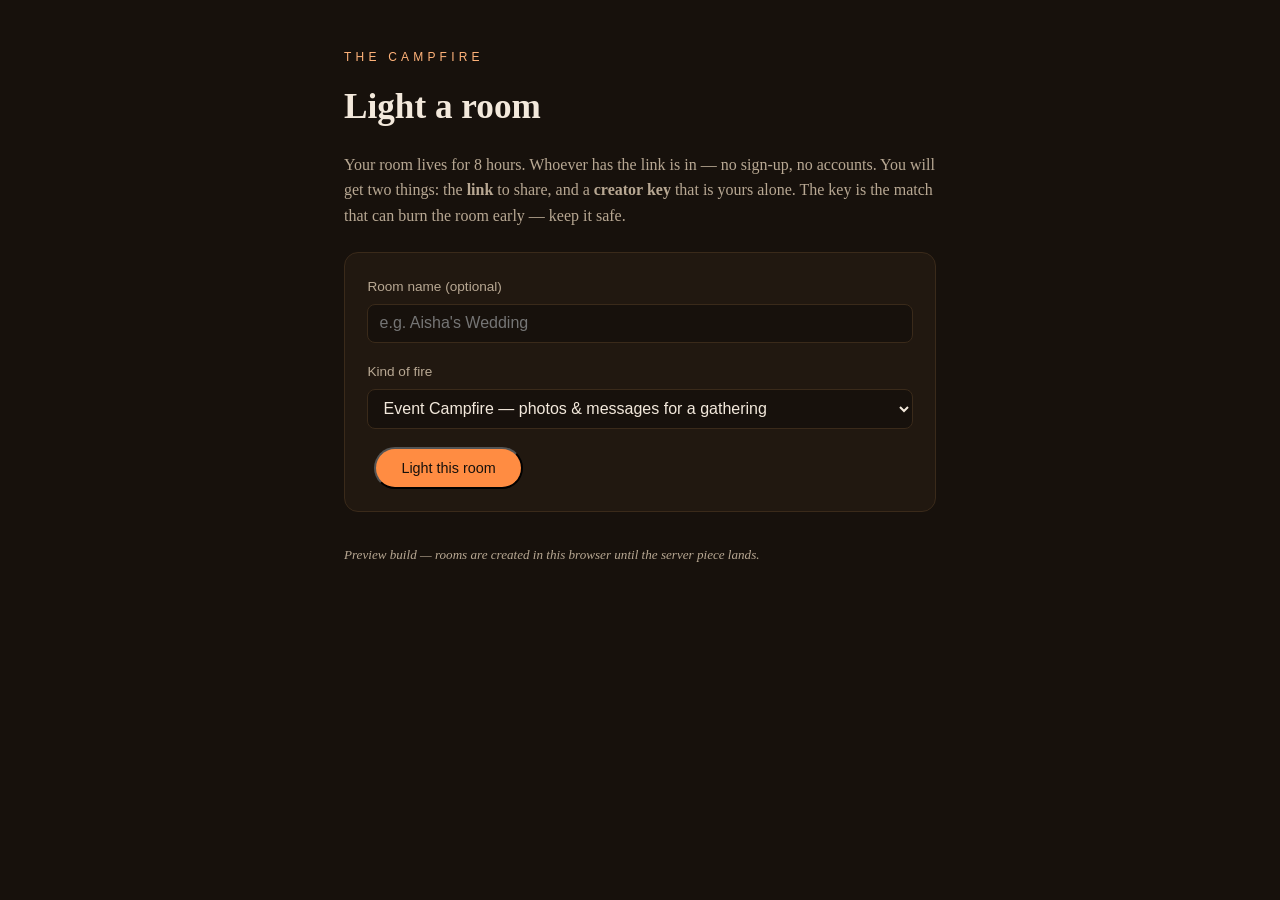
==== create.html @ 366ff58c "Links are now absolute: create page builds room links from its own full address so copied links work" ====
<!DOCTYPE html>
<html lang="en">
<head>
  <meta charset="UTF-8">
  <meta name="viewport" content="width=device-width, initial-scale=1.0">
  <title>Light a room — The Campfire</title>
  <link rel="stylesheet" href="style.css?v=7">
  <link rel="stylesheet" href="room.css?v=5">
</head>
<body>

  <main class="narrow">
    <p class="kicker">THE CAMPFIRE</p>
    <h1 class="page-title">Light a room</h1>
    <p class="dim">Your room lives for 8 hours. Whoever has the link is in —
      no sign-up, no accounts. You will get two things: the <strong>link</strong>
      to share, and a <strong>creator key</strong> that is yours alone. The key
      is the match that can burn the room early — keep it safe.</p>

    <form id="create-form" class="panel">
      <label>
        Room name (optional)
        <input type="text" id="room-name" maxlength="60" placeholder="e.g. Aisha's Wedding">
      </label>

      <label>
        Kind of fire
        <select id="room-kind">
          <option value="Event Campfire">Event Campfire — photos &amp; messages for a gathering</option>
          <option value="The Lobby">The Lobby — gamers dropping clips &amp; files</option>
        </select>
      </label>

      <button type="submit" class="btn">Light this room</button>
    </form>

    <div id="created" class="panel hidden">
      <h3>Your fire is lit.</h3>
      <p class="dim">Invite link — share this one with your guests. It opens
        the room, and nothing more:</p>
      <p><a id="room-link" href="#"></a></p>
      <p><button type="button" class="btn" id="copy-invite">Copy invite link</button></p>
      <p class="dim">Your creator link — this one carries your creator key
        (after the #) and can burn the room. Keep it only with you, like a
        house key. Open the room through it whenever you want your Burn
        button:</p>
      <p><code id="creator-link"></code></p>
      <p><button type="button" class="btn btn-quiet" id="copy-creator">Copy creator link</button></p>
    </div>

    <p class="fineprint">Preview build — rooms are created in this browser
      until the server piece lands.</p>
  </main>

  <script src="room.js?v=6"></script>
  <script>
    // Create flow: build an unguessable room address + a creator key.
    document.getElementById('create-form').addEventListener('submit', function (e) {
      e.preventDefault();
      var slug = makeSlug(12);        // the room's address — long enough that nobody can guess it
      var key = makeSlug(20);         // the creator key — longer, because it carries burn rights
      var name = document.getElementById('room-name').value.trim();
      var kind = document.getElementById('room-kind').value;

      // Two links, made by the page so nobody ever edits a link by hand:
      // the invite link (no key — safe to share with anyone) and the creator
      // link (the key rides in the # fragment, which browsers never send to
      // a server, so it stays between the creator and their browser).
      // Absolute address: a copied link must work pasted ANYWHERE — a chat
      // app, another browser — not only when clicked from this page. So the
      // link is built from this page's own full address, with create.html
      // swapped for room.html.
      var roomPage = window.location.href.split('#')[0].split('?')[0]
        .replace(/create\.html$/, 'room.html');
      var base = roomPage + '?r=' + slug +
                 '&n=' + encodeURIComponent(name) +
                 '&k=' + encodeURIComponent(kind);
      var guestUrl = base;
      var creatorUrl = base + '#key=' + key;

      var link = document.getElementById('room-link');
      link.href = guestUrl;
      link.textContent = guestUrl;
      document.getElementById('creator-link').textContent = creatorUrl;
      document.getElementById('created').classList.remove('hidden');

      document.getElementById('copy-invite').addEventListener('click', function () {
        copyText(guestUrl, this);
      });
      document.getElementById('copy-creator').addEventListener('click', function () {
        copyText(creatorUrl, this);
      });
    });

    // Copy text with a fallback for older browsers, and say so on the button.
    function copyText(text, btn) {
      function done() {
        var old = btn.textContent;
        btn.textContent = 'Copied ✓';
        setTimeout(function () { btn.textContent = old; }, 1600);
      }
      function fallback() {
        var ta = document.createElement('textarea');
        ta.value = text;
        ta.style.position = 'fixed'; ta.style.opacity = '0';
        document.body.appendChild(ta);
        ta.select();
        try { document.execCommand('copy'); done(); }
        catch (e) { btn.textContent = 'Copy failed — long-press the link instead'; }
        document.body.removeChild(ta);
      }
      if (navigator.clipboard && navigator.clipboard.writeText) {
        navigator.clipboard.writeText(text).then(done, fallback);
      } else { fallback(); }
    }
  </script>

</body>
</html>
---- style.css ----
/* The Campfire — landing page
   Design language: warm dark, ember-lit. The opposite of a cold vault.
   One accent colour (ember), one soft text colour, generous space. */

:root {
  --bg: #17110c;          /* warm near-black, like a fire pit at night */
  --bg-card: #211810;
  --ember: #ff8c42;       /* the one accent: ember orange */
  --ember-soft: #ffb37a;
  --text: #f3e9dc;        /* warm off-white */
  --text-dim: #b8a893;
  --line: #3a2a1a;
}

* { margin: 0; padding: 0; box-sizing: border-box; }

html { scroll-behavior: smooth; }

body {
  background: var(--bg);
  color: var(--text);
  font-family: Georgia, "Times New Roman", serif;
  line-height: 1.6;
  transition: opacity 0.18s ease;
}
body.leaving { opacity: 0; }

a { transition: color 0.2s ease; }
.btn { transition: background 0.2s ease, color 0.2s ease, border-color 0.2s ease; }

/* Respect people who ask their device for less motion. */
@media (prefers-reduced-motion: reduce) {
  body { animation: none; transition: none; }
  html { scroll-behavior: auto; }
}

/* ---------- Hero ---------- */
.hero {
  text-align: center;
  padding: 5rem 1.5rem 4rem;
  background: radial-gradient(ellipse 60% 45% at 50% 88%, rgba(255, 140, 66, 0.22), transparent 70%);
}

.kicker {
  font-family: Verdana, Geneva, sans-serif;
  font-size: 0.75rem;
  letter-spacing: 0.35em;
  color: var(--ember-soft);
}

.wordmark {
  font-size: clamp(3.2rem, 13vw, 9rem);
  letter-spacing: 0.06em;
  line-height: 1.05;
  color: var(--text);
  text-shadow: 0 0 34px rgba(255, 140, 66, 0.45);
  margin: 1rem 0 1.25rem;
}

.promise {
  font-size: clamp(1.1rem, 2.6vw, 1.45rem);
  color: var(--text-dim);
}

.hero-actions { margin-top: 2.25rem; }

.btn {
  display: inline-block;
  font-family: Verdana, Geneva, sans-serif;
  font-size: 0.9rem;
  text-decoration: none;
  color: #17110c;
  background: var(--ember);
  padding: 0.7rem 1.6rem;
  border-radius: 999px;
  margin: 0 0.4rem;
}
.btn-quiet {
  background: transparent;
  color: var(--ember-soft);
  border: 1px solid var(--line);
}

/* ---------- Sections ---------- */
main { max-width: 1020px; margin: 0 auto; padding: 0 1.5rem; }
section { padding: 3.5rem 0 1rem; }

h2 {
  font-size: 1.9rem;
  margin-bottom: 1.75rem;
  color: var(--text);
}

/* ---------- Four fires: cards ---------- */
.cards {
  display: grid;
  grid-template-columns: repeat(auto-fit, minmax(215px, 1fr));
  gap: 1.1rem;
}

.card {
  background: var(--bg-card);
  border: 1px solid var(--line);
  border-radius: 14px;
  padding: 1.6rem 1.4rem;
}

.glyph {
  font-size: 1.5rem;
  color: var(--ember);
  margin-bottom: 0.8rem;
}

.card h3 { font-size: 1.15rem; margin-bottom: 0.5rem; }
.card p  { color: var(--text-dim); font-size: 0.97rem; }

/* ---------- How it works: numbered steps ---------- */
.steps { list-style: none; }
.steps li {
  display: flex;
  gap: 1.2rem;
  align-items: flex-start;
  padding: 1.1rem 0;
  border-top: 1px solid var(--line);
}

.step-num {
  font-size: 1.6rem;
  color: var(--ember);
  border: 1px solid var(--line);
  border-radius: 50%;
  width: 3rem; height: 3rem;
  display: flex; align-items: center; justify-content: center;
  flex-shrink: 0;
}

.steps h3 { font-size: 1.1rem; margin-bottom: 0.25rem; }
.steps p  { color: var(--text-dim); }

/* ---------- Feedback + footer ---------- */
.feedback p { color: var(--text-dim); max-width: 34rem; }

footer {
  text-align: center;
  color: var(--text-dim);
  font-size: 0.9rem;
  padding: 4rem 1.5rem 3rem;
}

/* ---------- The flame cursor ---------- */
html.has-flame-cursor, html.has-flame-cursor * { cursor: none !important; }

.flame-cursor {
  position: fixed;
  top: 0; left: 0;
  width: 19px; height: 19px;   /* the size of an ordinary cursor */
  pointer-events: none;
  z-index: 9999;
  opacity: 0;                  /* invisible until the hand first moves */
  will-change: transform;
  /* no transition here: the flame steps with the hand, never trails it */
}
.flame-cursor.lit { opacity: 1; }

.flame-inner {
  position: absolute; inset: 0;
  transform-origin: 50% 92%;   /* the flare grows from the flame's base */
  transition: transform 0.18s ease, opacity 0.18s ease;
}
/* Over anything clickable: grow a little, and turn semi-transparent
   so the words underneath stay readable through the flame. */
.flame-cursor.hot .flame-inner { transform: scale(1.22); opacity: 0.55; }

.flame-glow {
  position: absolute; inset: -11px;
  background: radial-gradient(circle, rgba(255, 140, 66, 0.5) 0%, transparent 65%);
  border-radius: 50%;
  animation: glowPulse 0.9s ease-in-out infinite alternate;
}

.flame-core {
  position: absolute; inset: 0;
  background: linear-gradient(to top, #ff5e3a 0%, #ff8c42 45%, #ffc46b 75%, #fff3c4 100%);
  border-radius: 50% 50% 50% 50% / 62% 62% 38% 38%;
  transform-origin: 50% 92%;
  animation: flick 0.32s ease-in-out infinite alternate;
}

/* The flicker: stretch, sway, and dim — fire never sits still. */
@keyframes flick {
  from { transform: scale(1, 1) skewX(-2deg);        filter: brightness(0.85); }
  to   { transform: scale(0.94, 1.13) skewX(2.5deg);  filter: brightness(1.15); }
}

@keyframes glowPulse {
  from { opacity: 0.45; }
  to   { opacity: 0.95; }
}

/* Over something clickable: the fire finds fuel. */
.flame-cursor.hot .flame-core { animation-duration: 0.16s; }
.flame-cursor.hot .flame-glow { animation-duration: 0.45s; }
---- room.css ----
/* The Campfire — room pages (create + room screens) */

.narrow { max-width: 640px; margin: 0 auto; padding: 3rem 1.5rem; }

main { animation: rise 0.4s ease both; }
.panel { animation: rise 0.35s ease both; }
.msg.fresh { animation: rise 0.3s ease both; }

@keyframes rise {
  from { opacity: 0; transform: translateY(8px); }
  to   { opacity: 1; transform: none; }
}

@media (prefers-reduced-motion: reduce) {
  main, .panel, .msg.fresh { animation: none; }
}

.page-title { font-size: 2.2rem; margin: 0.75rem 0 1rem; }
.dim { color: var(--text-dim); }
.hidden { display: none; }

.panel {
  background: var(--bg-card);
  border: 1px solid var(--line);
  border-radius: 14px;
  padding: 1.4rem;
  margin: 1.5rem 0;
}

.panel label {
  display: block;
  font-family: Verdana, Geneva, sans-serif;
  font-size: 0.85rem;
  color: var(--text-dim);
  margin-bottom: 1.1rem;
}

.panel input[type="text"],
.panel select,
.panel textarea {
  display: block;
  width: 100%;
  margin-top: 0.4rem;
  background: var(--bg);
  color: var(--text);
  border: 1px solid var(--line);
  border-radius: 8px;
  padding: 0.6rem 0.7rem;
  font-size: 1rem;
  font-family: inherit;
}

.panel input[type="file"] { display: block; margin-top: 0.4rem; color: var(--text-dim); }
.panel code { color: var(--ember-soft); word-break: break-all; }
.panel a { color: var(--ember-soft); word-break: break-all; }

.messages { margin: 1.5rem 0; }
.messages .empty { color: var(--text-dim); font-style: italic; }

.msg {
  border-top: 1px solid var(--line);
  padding: 0.9rem 0.2rem;
}
.msg-head {
  font-family: Verdana, Geneva, sans-serif;
  font-size: 0.8rem;
  color: var(--ember-soft);
  display: flex;
  justify-content: space-between;
  align-items: center;
}
.msg-del {
  background: none; border: none; cursor: pointer;
  color: var(--text-dim); font-size: 1.1rem; line-height: 1;
}
.msg-file { color: var(--text-dim); font-size: 0.9rem; }

.fineprint {
  color: var(--text-dim);
  font-size: 0.82rem;
  font-style: italic;
  margin-top: 2rem;
}
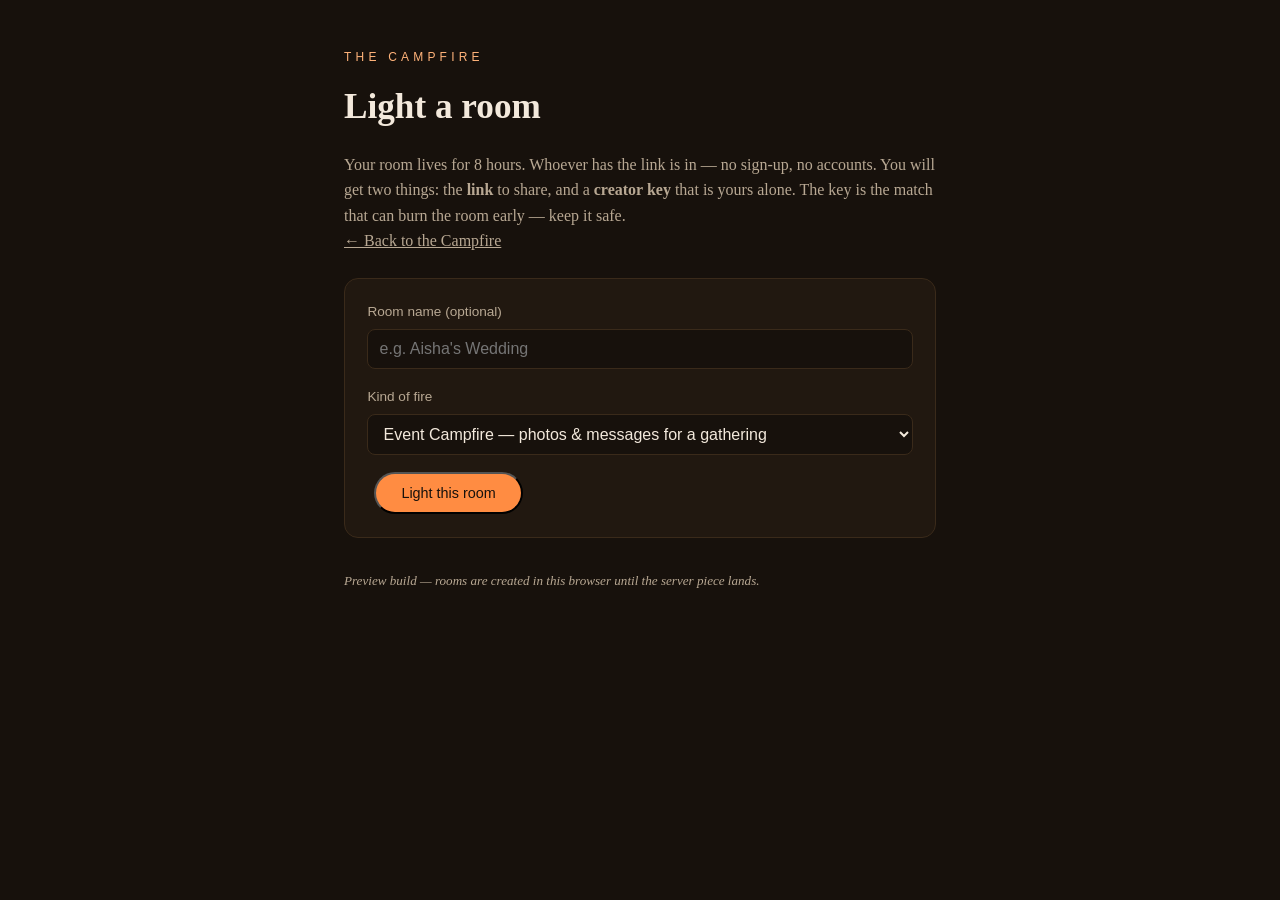
==== commit 6d4aabe8: "Founder's polish list: Enter-your-room button + 5-digit room code (create page), code chip + compact" ====
--- a/create.html
+++ b/create.html
@@ -4,8 +4,8 @@
   <meta charset="UTF-8">
   <meta name="viewport" content="width=device-width, initial-scale=1.0">
   <title>Light a room — The Campfire</title>
-  <link rel="stylesheet" href="style.css?v=7">
-  <link rel="stylesheet" href="room.css?v=5">
+  <link rel="stylesheet" href="style.css?v=8">
+  <link rel="stylesheet" href="room.css?v=6">
 </head>
 <body>
 
@@ -16,6 +16,7 @@
       no sign-up, no accounts. You will get two things: the <strong>link</strong>
       to share, and a <strong>creator key</strong> that is yours alone. The key
       is the match that can burn the room early — keep it safe.</p>
+    <p><a href="index.html" class="dim">← Back to the Campfire</a></p>
 
     <form id="create-form" class="panel">
       <label>
@@ -36,15 +37,15 @@
 
     <div id="created" class="panel hidden">
       <h3>Your fire is lit.</h3>
-      <p class="dim">Invite link — share this one with your guests. It opens
-        the room, and nothing more:</p>
-      <p><a id="room-link" href="#"></a></p>
+      <p><a class="btn" id="enter-room" href="#">Enter your room</a></p>
+      <p class="dim">Room code: <strong id="room-code"></strong> — guests can
+        join with this code from the Campfire home page.</p>
+      <p class="dim">Invite link — for your guests. It opens the room, and
+        nothing more. No raw link to read or copy by hand; the button
+        carries it:</p>
       <p><button type="button" class="btn" id="copy-invite">Copy invite link</button></p>
-      <p class="dim">Your creator link — this one carries your creator key
-        (after the #) and can burn the room. Keep it only with you, like a
-        house key. Open the room through it whenever you want your Burn
-        button:</p>
-      <p><code id="creator-link"></code></p>
+      <p class="dim">Your creator link carries your creator key and can burn
+        the room. Keep it only with you, like a house key:</p>
       <p><button type="button" class="btn btn-quiet" id="copy-creator">Copy creator link</button></p>
     </div>
 
@@ -62,6 +63,13 @@
       var name = document.getElementById('room-name').value.trim();
       var kind = document.getElementById('room-kind').value;
 
+      // The friendly front step: a 5-digit room code a guest can type.
+      // Convenience by the founder's ruling — the long link stays the lock.
+      var codeBytes = new Uint8Array(5);
+      window.crypto.getRandomValues(codeBytes);
+      var code = '';
+      for (var ci = 0; ci < 5; ci++) code += String(codeBytes[ci] % 10);
+
       // Two links, made by the page so nobody ever edits a link by hand:
       // the invite link (no key — safe to share with anyone) and the creator
       // link (the key rides in the # fragment, which browsers never send to
@@ -74,15 +82,22 @@
         .replace(/create\.html$/, 'room.html');
       var base = roomPage + '?r=' + slug +
                  '&n=' + encodeURIComponent(name) +
-                 '&k=' + encodeURIComponent(kind);
+                 '&k=' + encodeURIComponent(kind) +
+                 '&c=' + code;
       var guestUrl = base;
       var creatorUrl = base + '#key=' + key;
 
-      var link = document.getElementById('room-link');
-      link.href = guestUrl;
-      link.textContent = guestUrl;
-      document.getElementById('creator-link').textContent = creatorUrl;
+      document.getElementById('enter-room').href = creatorUrl;
+      document.getElementById('room-code').textContent = code;
       document.getElementById('created').classList.remove('hidden');
+
+      // Remember this code in this browser, so the home page's join box can
+      // find the room. (Cross-browser code lookup arrives with the server.)
+      try {
+        var reg = JSON.parse(localStorage.getItem('campfire-codes') || '{}');
+        reg[code] = guestUrl;
+        localStorage.setItem('campfire-codes', JSON.stringify(reg));
+      } catch (err) {}
 
       document.getElementById('copy-invite').addEventListener('click', function () {
         copyText(guestUrl, this);
--- a/style.css
+++ b/style.css
@@ -147,6 +147,36 @@
   padding: 4rem 1.5rem 3rem;
 }
 
+/* ---------- Join by code (home page) ---------- */
+.hidden { display: none; }
+
+.join-box {
+  max-width: 430px;
+  margin: 2.5rem auto 0;
+  background: var(--bg-card);
+  border: 1px solid var(--line);
+  border-radius: 14px;
+  padding: 1.2rem 1.4rem;
+  text-align: left;
+}
+.join-box label {
+  font-family: Verdana, Geneva, sans-serif;
+  font-size: 0.85rem;
+  color: var(--text-dim);
+}
+.join-row { display: flex; gap: 0.6rem; margin-top: 0.6rem; }
+.join-row input {
+  flex: 1; min-width: 0;
+  background: var(--bg);
+  color: var(--text);
+  border: 1px solid var(--line);
+  border-radius: 8px;
+  padding: 0.6rem 0.7rem;
+  font-size: 1rem;
+  letter-spacing: 0.2em;
+}
+.join-note { color: var(--ember-soft); font-size: 0.9rem; margin-top: 0.7rem; }
+
 /* ---------- The flame cursor ---------- */
 html.has-flame-cursor, html.has-flame-cursor * { cursor: none !important; }
 
--- a/room.css
+++ b/room.css
@@ -81,3 +81,22 @@
   font-style: italic;
   margin-top: 2rem;
 }
+
+/* ---------- Inside the room: tools row, code chip, exit ---------- */
+.room-tools {
+  display: flex;
+  gap: 0.6rem;
+  align-items: center;
+  flex-wrap: wrap;
+  margin: 0.75rem 0 0.5rem;
+}
+.code-chip {
+  font-family: Verdana, Geneva, sans-serif;
+  font-size: 0.85rem;
+  color: var(--ember-soft);
+  border: 1px solid var(--line);
+  border-radius: 999px;
+  padding: 0.35rem 0.85rem;
+}
+.btn-small { padding: 0.4rem 1rem; font-size: 0.8rem; }
+.room-exit { margin-top: 1rem; }
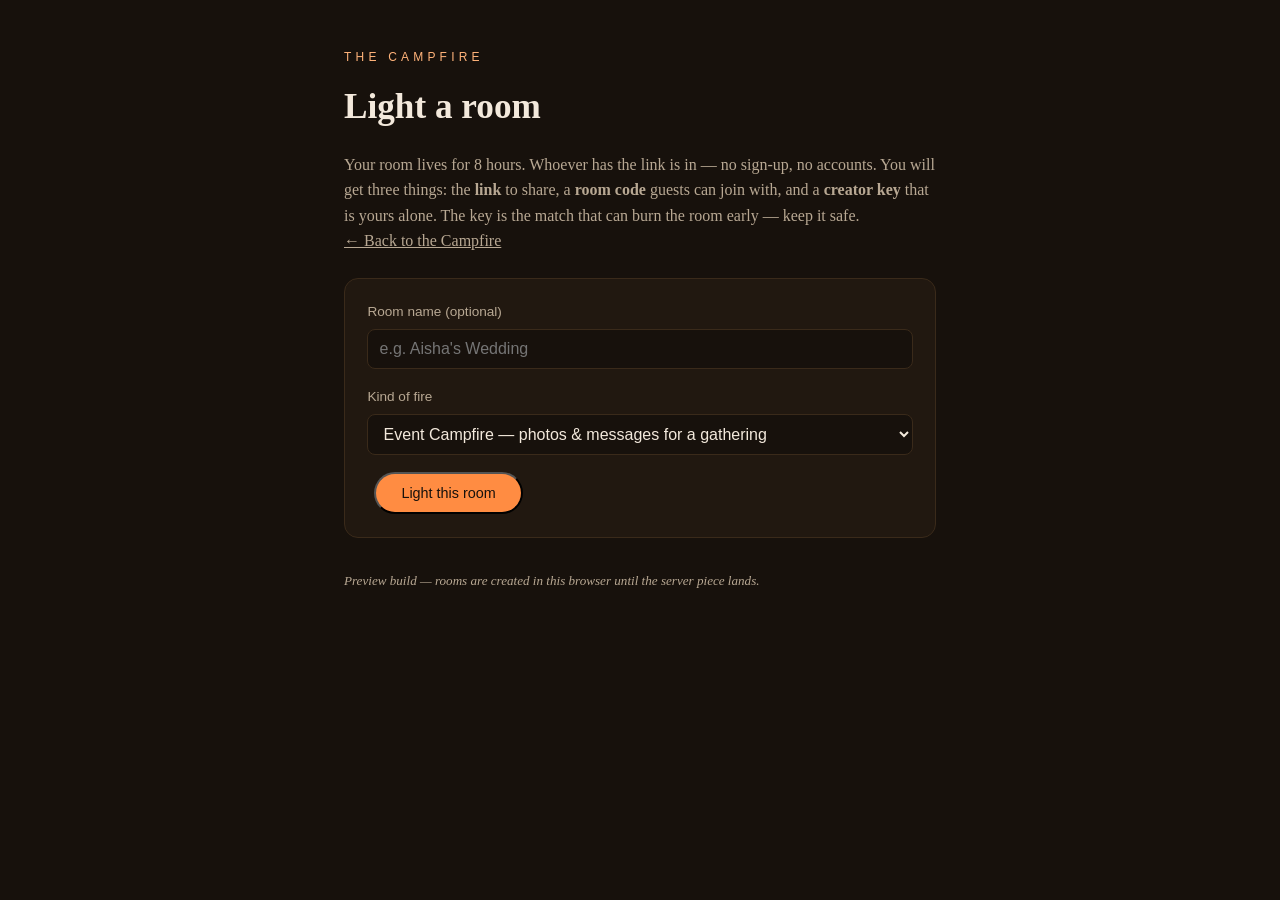
==== commit 53d0ebc3: "Copy-truth pass (founder's audit): Lobby card no longer claims 24h, step 3 ties standing fires to th" ====
--- a/create.html
+++ b/create.html
@@ -13,9 +13,10 @@
     <p class="kicker">THE CAMPFIRE</p>
     <h1 class="page-title">Light a room</h1>
     <p class="dim">Your room lives for 8 hours. Whoever has the link is in —
-      no sign-up, no accounts. You will get two things: the <strong>link</strong>
-      to share, and a <strong>creator key</strong> that is yours alone. The key
-      is the match that can burn the room early — keep it safe.</p>
+      no sign-up, no accounts. You will get three things: the <strong>link</strong>
+      to share, a <strong>room code</strong> guests can join with, and a
+      <strong>creator key</strong> that is yours alone. The key is the match
+      that can burn the room early — keep it safe.</p>
     <p><a href="index.html" class="dim">← Back to the Campfire</a></p>
 
     <form id="create-form" class="panel">
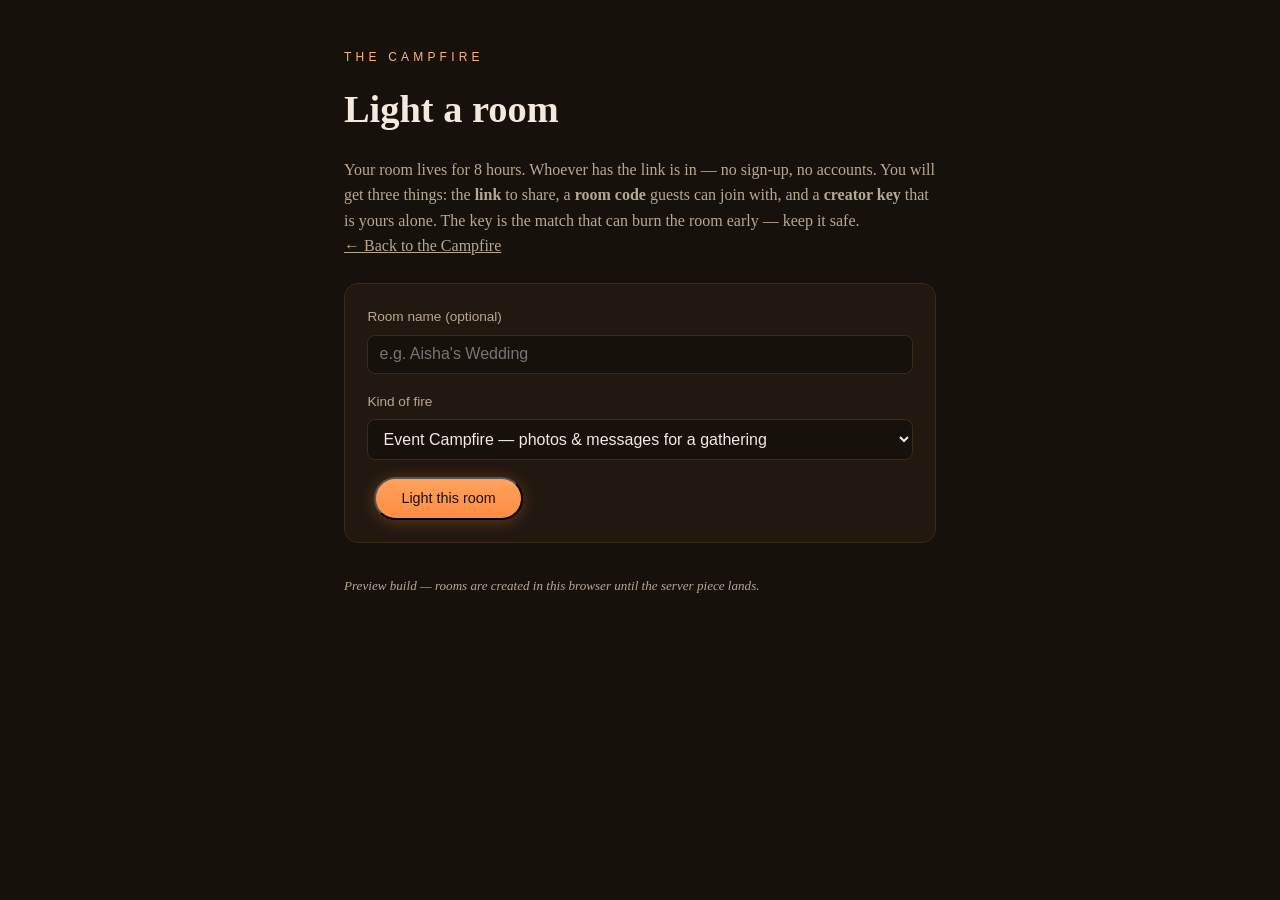
==== commit 4e5dfdf0: "Deep-audit fixes, both passes. Safety: save() can no longer kill the room (guarded, with an honest s" ====
--- a/create.html
+++ b/create.html
@@ -4,8 +4,10 @@
   <meta charset="UTF-8">
   <meta name="viewport" content="width=device-width, initial-scale=1.0">
   <title>Light a room — The Campfire</title>
-  <link rel="stylesheet" href="style.css?v=8">
-  <link rel="stylesheet" href="room.css?v=6">
+  <link rel="icon" href="data:image/svg+xml,<svg xmlns='http://www.w3.org/2000/svg' viewBox='0 0 100 100'><text y='.9em' font-size='90'>🔥</text></svg>">
+  <meta name="theme-color" content="#17110c">
+  <link rel="stylesheet" href="style.css?v=10">
+  <link rel="stylesheet" href="room.css?v=8">
 </head>
 <body>
 
@@ -39,15 +41,15 @@
     <div id="created" class="panel hidden">
       <h3>Your fire is lit.</h3>
       <p><a class="btn" id="enter-room" href="#">Enter your room</a></p>
-      <p class="dim">Room code: <strong id="room-code"></strong> — guests can
-        join with this code from the Campfire home page.</p>
+      <p class="dim">Room code: <strong id="room-code" class="copyable" title="Tap to copy the room code"></strong> — guests can
+        join with this code from the Campfire home page. Tap the code to copy it.</p>
       <p class="dim">Invite link — for your guests. It opens the room, and
         nothing more. No raw link to read or copy by hand; the button
         carries it:</p>
-      <p><button type="button" class="btn" id="copy-invite">Copy invite link</button></p>
-      <p class="dim">Your creator link carries your creator key and can burn
-        the room. Keep it only with you, like a house key:</p>
-      <p><button type="button" class="btn btn-quiet" id="copy-creator">Copy creator link</button></p>
+      <p><button type="button" class="btn btn-quiet" id="copy-invite">Copy invite link</button></p>
+      <p class="dim">Your creator key travels inside your Enter link. Once
+        you're inside the room, you'll find the button to copy your creator
+        link there — keep it only with you, like a house key.</p>
     </div>
 
     <p class="fineprint">Preview build — rooms are created in this browser
@@ -57,6 +59,10 @@
   <script src="room.js?v=6"></script>
   <script>
     // Create flow: build an unguessable room address + a creator key.
+    // The current room's values live here, so the copy handlers below can
+    // be registered exactly once and still copy the newest room.
+    var currentCode = '';
+    var currentGuestUrl = '';
     document.getElementById('create-form').addEventListener('submit', function (e) {
       e.preventDefault();
       var slug = makeSlug(12);        // the room's address — long enough that nobody can guess it
@@ -66,10 +72,17 @@
 
       // The friendly front step: a 5-digit room code a guest can type.
       // Convenience by the founder's ruling — the long link stays the lock.
-      var codeBytes = new Uint8Array(5);
-      window.crypto.getRandomValues(codeBytes);
+      // Mint until the code is unused in this browser's registry, so two
+      // rooms here never share a code and confuse the join box.
+      var existingCodes = {};
+      try { existingCodes = JSON.parse(localStorage.getItem('campfire-codes') || '{}'); } catch (e) {}
       var code = '';
-      for (var ci = 0; ci < 5; ci++) code += String(codeBytes[ci] % 10);
+      do {
+        var codeBytes = new Uint8Array(5);
+        window.crypto.getRandomValues(codeBytes);
+        code = '';
+        for (var ci = 0; ci < 5; ci++) code += String(codeBytes[ci] % 10);
+      } while (existingCodes[code]);
 
       // Two links, made by the page so nobody ever edits a link by hand:
       // the invite link (no key — safe to share with anyone) and the creator
@@ -84,13 +97,19 @@
       var base = roomPage + '?r=' + slug +
                  '&n=' + encodeURIComponent(name) +
                  '&k=' + encodeURIComponent(kind) +
-                 '&c=' + code;
+                 '&c=' + code +
+                 '&t=' + Date.now();   // lit-at: one shared clock for the room's life
       var guestUrl = base;
       var creatorUrl = base + '#key=' + key;
 
       document.getElementById('enter-room').href = creatorUrl;
       document.getElementById('room-code').textContent = code;
       document.getElementById('created').classList.remove('hidden');
+
+      // The code itself is the copy button: tap it, the number is yours.
+      // (Its handler is registered once, below the submit handler.)
+      currentCode = code;
+      currentGuestUrl = guestUrl;
 
       // Remember this code in this browser, so the home page's join box can
       // find the room. (Cross-browser code lookup arrives with the server.)
@@ -100,12 +119,25 @@
         localStorage.setItem('campfire-codes', JSON.stringify(reg));
       } catch (err) {}
 
-      document.getElementById('copy-invite').addEventListener('click', function () {
-        copyText(guestUrl, this);
-      });
-      document.getElementById('copy-creator').addEventListener('click', function () {
-        copyText(creatorUrl, this);
-      });
+      // This browser remembers it lit this room (address → key, kept only
+      // in this browser), so the creator keeps their Burn button even when
+      // they come back through the plain invite link.
+      try {
+        var mine = JSON.parse(localStorage.getItem('campfire-created') || '{}');
+        mine[slug] = key;
+        localStorage.setItem('campfire-created', JSON.stringify(mine));
+      } catch (err) {}
+
+    });
+
+    // Copy handlers are registered ONCE, here — never inside the submit
+    // handler, where every lit room would stack another listener carrying
+    // a stale room's data. They read the current room's values instead.
+    document.getElementById('room-code').addEventListener('click', function () {
+      if (currentCode) copyText(currentCode, this);
+    });
+    document.getElementById('copy-invite').addEventListener('click', function () {
+      if (currentGuestUrl) copyText(currentGuestUrl, this);
     });
 
     // Copy text with a fallback for older browsers, and say so on the button.
--- a/style.css
+++ b/style.css
@@ -37,7 +37,7 @@
 /* ---------- Hero ---------- */
 .hero {
   text-align: center;
-  padding: 5rem 1.5rem 4rem;
+  padding: 3.75rem 1.5rem 2.75rem;
   background: radial-gradient(ellipse 60% 45% at 50% 88%, rgba(255, 140, 66, 0.22), transparent 70%);
 }
 
@@ -60,6 +60,11 @@
 .promise {
   font-size: clamp(1.1rem, 2.6vw, 1.45rem);
   color: var(--text-dim);
+}
+/* The one line that explains the whole product gets the light. */
+.promise-main {
+  color: var(--text);
+  font-size: 1.14em;
 }
 
 .hero-actions { margin-top: 2.25rem; }
@@ -70,7 +75,8 @@
   font-size: 0.9rem;
   text-decoration: none;
   color: #17110c;
-  background: var(--ember);
+  background: linear-gradient(180deg, #ffa25e, var(--ember));
+  box-shadow: 0 2px 16px rgba(255, 140, 66, 0.28);
   padding: 0.7rem 1.6rem;
   border-radius: 999px;
   margin: 0 0.4rem;
@@ -79,6 +85,12 @@
   background: transparent;
   color: var(--ember-soft);
   border: 1px solid var(--line);
+  box-shadow: none;
+}
+/* Hover life, only where a hand can hover (touch gets tap paths instead). */
+@media (hover: hover) {
+  .btn:hover { filter: brightness(1.08); transform: translateY(-1px); }
+  .btn-quiet:hover { border-color: var(--ember); color: var(--text); filter: none; }
 }
 
 /* ---------- Sections ---------- */
@@ -86,7 +98,7 @@
 section { padding: 3.5rem 0 1rem; }
 
 h2 {
-  font-size: 1.9rem;
+  font-size: 2.1rem;
   margin-bottom: 1.75rem;
   color: var(--text);
 }
@@ -106,12 +118,12 @@
 }
 
 .glyph {
-  font-size: 1.5rem;
   color: var(--ember);
   margin-bottom: 0.8rem;
 }
-
-.card h3 { font-size: 1.15rem; margin-bottom: 0.5rem; }
+.glyph svg { width: 27px; height: 27px; display: block; }
+
+.card h3 { font-size: 1.22rem; font-weight: 700; margin-bottom: 0.5rem; }
 .card p  { color: var(--text-dim); font-size: 0.97rem; }
 
 /* ---------- How it works: numbered steps ---------- */
@@ -134,11 +146,13 @@
   flex-shrink: 0;
 }
 
-.steps h3 { font-size: 1.1rem; margin-bottom: 0.25rem; }
+.steps h3 { font-size: 1.22rem; font-weight: 700; margin-bottom: 0.25rem; }
 .steps p  { color: var(--text-dim); }
 
 /* ---------- Feedback + footer ---------- */
 .feedback p { color: var(--text-dim); max-width: 34rem; }
+.feedback-action { margin-top: 1.1rem; }
+.feedback-action .btn { margin: 0; }
 
 footer {
   text-align: center;
@@ -148,6 +162,7 @@
 }
 
 /* ---------- Join by code (home page) ---------- */
+.copyable { cursor: pointer; text-decoration: underline dotted; text-underline-offset: 3px; }
 .hidden { display: none; }
 
 .join-box {
--- a/room.css
+++ b/room.css
@@ -15,7 +15,7 @@
   main, .panel, .msg.fresh { animation: none; }
 }
 
-.page-title { font-size: 2.2rem; margin: 0.75rem 0 1rem; }
+.page-title { font-size: 2.4rem; margin: 0.75rem 0 1rem; }
 .dim { color: var(--text-dim); }
 .hidden { display: none; }
 
@@ -50,7 +50,30 @@
   font-family: inherit;
 }
 
-.panel input[type="file"] { display: block; margin-top: 0.4rem; color: var(--text-dim); }
+/* The file picker wears the theme: the native control hides (still
+   reachable by keyboard and screen readers), the label is the button. */
+.visually-hidden {
+  position: absolute;
+  width: 1px; height: 1px;
+  opacity: 0;
+  overflow: hidden;
+}
+.panel label.file-label {
+  display: block;
+  text-align: center;
+  cursor: pointer;
+  color: var(--ember-soft);
+  background: var(--bg);
+  border: 1px dashed var(--line);
+  border-radius: 10px;
+  padding: 0.75rem;
+  margin-bottom: 1.1rem;
+  transition: border-color 0.2s ease, color 0.2s ease;
+}
+@media (hover: hover) {
+  .panel label.file-label:hover { border-color: var(--ember); color: var(--text); }
+}
+.panel label.file-label:focus-within { border-color: var(--ember); color: var(--text); }
 .panel code { color: var(--ember-soft); word-break: break-all; }
 .panel a { color: var(--ember-soft); word-break: break-all; }
 
@@ -91,12 +114,48 @@
   margin: 0.75rem 0 0.5rem;
 }
 .code-chip {
+  cursor: pointer;
   font-family: Verdana, Geneva, sans-serif;
-  font-size: 0.85rem;
-  color: var(--ember-soft);
-  border: 1px solid var(--line);
+  font-size: 0.9rem;
+  font-weight: 700;
+  color: var(--text);
+  background: rgba(255, 140, 66, 0.1);
+  border: 1px solid var(--ember);
   border-radius: 999px;
   padding: 0.35rem 0.85rem;
 }
+.code-chip strong { color: var(--ember-soft); letter-spacing: 0.14em; }
 .btn-small { padding: 0.4rem 1rem; font-size: 0.8rem; }
 .room-exit { margin-top: 1rem; }
+
+/* ---------- Danger: Burn lives apart, and asks twice ---------- */
+.danger-zone {
+  margin-top: 2.25rem;
+  border-top: 1px solid var(--line);
+  padding-top: 1.25rem;
+}
+.btn-danger {
+  background: transparent;
+  color: #ff8461;
+  border: 1px solid #7a3524;
+  box-shadow: none;
+}
+@media (hover: hover) {
+  .btn-danger:hover { background: rgba(255, 94, 58, 0.12); filter: none; }
+}
+.btn-danger.armed {
+  background: #b3371f;
+  color: #fff;
+  border-color: #b3371f;
+}
+
+/* ---------- Storage warning (shown once, only when saving fails) ---------- */
+.storage-note {
+  border: 1px solid var(--ember);
+  background: var(--bg-card);
+  color: var(--ember-soft);
+  border-radius: 10px;
+  padding: 0.7rem 0.9rem;
+  font-size: 0.9rem;
+  margin: 0.75rem 0;
+}
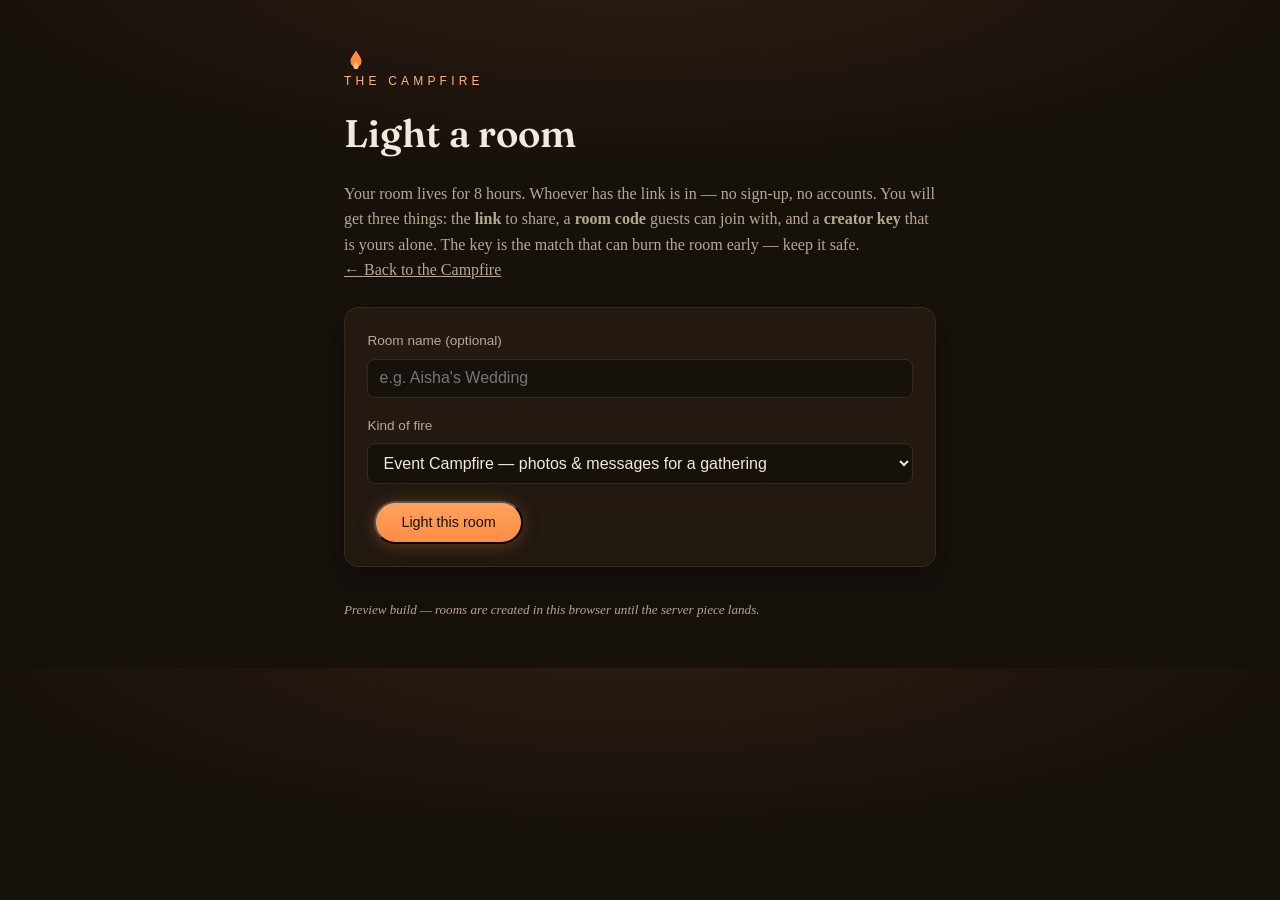
==== commit 078c1a5f: "The design layer (founder's direction: Warm fireside): Fraunces display type across the site, fireli" ====
--- a/create.html
+++ b/create.html
@@ -6,12 +6,16 @@
   <title>Light a room — The Campfire</title>
   <link rel="icon" href="data:image/svg+xml,<svg xmlns='http://www.w3.org/2000/svg' viewBox='0 0 100 100'><text y='.9em' font-size='90'>🔥</text></svg>">
   <meta name="theme-color" content="#17110c">
-  <link rel="stylesheet" href="style.css?v=10">
-  <link rel="stylesheet" href="room.css?v=8">
+  <link rel="preconnect" href="https://fonts.googleapis.com">
+  <link rel="preconnect" href="https://fonts.gstatic.com" crossorigin>
+  <link href="https://fonts.googleapis.com/css2?family=Fraunces:opsz,wght@9..144,600;9..144,900&display=swap" rel="stylesheet">
+  <link rel="stylesheet" href="style.css?v=11">
+  <link rel="stylesheet" href="room.css?v=9">
 </head>
 <body>
 
   <main class="narrow">
+    <p class="brand-mark"><svg class="mini-flame" viewBox="0 0 24 24" aria-hidden="true"><path d="M12 2.5c2.3 4 5.5 6.8 5.5 11a5.5 5.5 0 0 1-11 0c0-4.2 3.2-7 5.5-11z" fill="#ff8c42"/><path d="M12 21a2.6 2.6 0 0 1-2.6-2.6c0-1.7 1.3-2.9 2.6-4.4 1.3 1.5 2.6 2.7 2.6 4.4A2.6 2.6 0 0 1 12 21z" fill="#ffc46b"/></svg></p>
     <p class="kicker">THE CAMPFIRE</p>
     <h1 class="page-title">Light a room</h1>
     <p class="dim">Your room lives for 8 hours. Whoever has the link is in —
--- a/style.css
+++ b/style.css
@@ -10,6 +10,9 @@
   --text: #f3e9dc;        /* warm off-white */
   --text-dim: #b8a893;
   --line: #3a2a1a;
+  /* The display voice: a warm, soft serif with real character (Fraunces).
+     If the font ever fails to load, Georgia carries the part gracefully. */
+  --font-display: "Fraunces", Georgia, "Times New Roman", serif;
 }
 
 * { margin: 0; padding: 0; box-sizing: border-box; }
@@ -17,7 +20,10 @@
 html { scroll-behavior: smooth; }
 
 body {
-  background: var(--bg);
+  /* A faint firelight falls from the top of every page. */
+  background:
+    radial-gradient(ellipse 90% 50% at 50% -5%, rgba(255, 140, 66, 0.09), transparent 60%),
+    var(--bg);
   color: var(--text);
   font-family: Georgia, "Times New Roman", serif;
   line-height: 1.6;
@@ -49,6 +55,8 @@
 }
 
 .wordmark {
+  font-family: var(--font-display);
+  font-weight: 900;
   font-size: clamp(3.2rem, 13vw, 9rem);
   letter-spacing: 0.06em;
   line-height: 1.05;
@@ -98,6 +106,8 @@
 section { padding: 3.5rem 0 1rem; }
 
 h2 {
+  font-family: var(--font-display);
+  font-weight: 600;
   font-size: 2.1rem;
   margin-bottom: 1.75rem;
   color: var(--text);
@@ -111,10 +121,15 @@
 }
 
 .card {
-  background: var(--bg-card);
+  background: linear-gradient(180deg, #251a10, var(--bg-card));
   border: 1px solid var(--line);
   border-radius: 14px;
   padding: 1.6rem 1.4rem;
+  box-shadow: 0 12px 30px rgba(0, 0, 0, 0.35);
+  transition: transform 0.25s ease, border-color 0.25s ease;
+}
+@media (hover: hover) {
+  .card:hover { transform: translateY(-3px); border-color: rgba(255, 140, 66, 0.45); }
 }
 
 .glyph {
@@ -137,8 +152,10 @@
 }
 
 .step-num {
+  font-family: var(--font-display);
   font-size: 1.6rem;
   color: var(--ember);
+  background: rgba(255, 140, 66, 0.08);
   border: 1px solid var(--line);
   border-radius: 50%;
   width: 3rem; height: 3rem;
@@ -159,6 +176,9 @@
   color: var(--text-dim);
   font-size: 0.9rem;
   padding: 4rem 1.5rem 3rem;
+  background: #120d08;
+  border-top: 1px solid var(--line);
+  margin-top: 3rem;
 }
 
 /* ---------- Join by code (home page) ---------- */
@@ -245,3 +265,56 @@
 /* Over something clickable: the fire finds fuel. */
 .flame-cursor.hot .flame-core { animation-duration: 0.16s; }
 .flame-cursor.hot .flame-glow { animation-duration: 0.45s; }
+
+/* ---------- The fire itself (hero scene) ----------
+   A drawn campfire under the wordmark: layered flames that sway,
+   logs in front, and embers that rise and die. Pure CSS + inline SVG,
+   transform/opacity only — decoration that can never jank the page. */
+.fire-scene {
+  position: relative;
+  width: min(400px, 82vw);
+  margin: 0.25rem auto 0;
+}
+.fire-art { width: 100%; height: auto; display: block; }
+
+.flame-sway {
+  transform-box: fill-box;
+  transform-origin: 50% 100%;
+  animation: sway 2.6s ease-in-out infinite alternate;
+}
+@keyframes sway {
+  from { transform: rotate(-1.6deg) scaleY(1); }
+  to   { transform: rotate(1.8deg) scaleY(1.045); }
+}
+
+.ember {
+  position: absolute;
+  bottom: 34%;
+  width: 5px; height: 5px;
+  border-radius: 50%;
+  background: #ffb37a;
+  box-shadow: 0 0 8px 2px rgba(255, 140, 66, 0.55);
+  opacity: 0;
+  animation: rise-ember linear infinite;
+}
+.ember.e1 { left: 44%; animation-duration: 5.5s; animation-delay: 0s; }
+.ember.e2 { left: 52%; width: 3.5px; height: 3.5px; animation-duration: 7s; animation-delay: 1.2s; }
+.ember.e3 { left: 48%; animation-duration: 6.2s; animation-delay: 2.4s; }
+.ember.e4 { left: 57%; animation-duration: 8s; animation-delay: 0.6s; }
+.ember.e5 { left: 40%; width: 6px; height: 6px; animation-duration: 7.4s; animation-delay: 3.1s; }
+.ember.e6 { left: 50%; width: 3.5px; height: 3.5px; animation-duration: 5.8s; animation-delay: 4s; }
+.ember.e7 { left: 54%; animation-duration: 6.6s; animation-delay: 1.8s; }
+.ember.e8 { left: 46%; animation-duration: 7.8s; animation-delay: 2.9s; }
+
+@keyframes rise-ember {
+  0%   { transform: translate3d(0, 0, 0); opacity: 0; }
+  12%  { opacity: 0.95; }
+  55%  { transform: translate3d(6px, -64px, 0); }
+  100% { transform: translate3d(-4px, -128px, 0); opacity: 0; }
+}
+
+/* Calm-motion visitors get a still fire — lit, but not dancing. */
+@media (prefers-reduced-motion: reduce) {
+  .flame-sway { animation: none; }
+  .ember { display: none; }
+}
--- a/room.css
+++ b/room.css
@@ -15,17 +15,26 @@
   main, .panel, .msg.fresh { animation: none; }
 }
 
-.page-title { font-size: 2.4rem; margin: 0.75rem 0 1rem; }
+.page-title {
+  font-family: var(--font-display);
+  font-weight: 600;
+  font-size: 2.4rem;
+  margin: 0.75rem 0 1rem;
+}
+.brand-mark { margin: 0; }
+.mini-flame { width: 24px; height: 24px; display: block; }
 .dim { color: var(--text-dim); }
 .hidden { display: none; }
 
 .panel {
-  background: var(--bg-card);
+  background: linear-gradient(180deg, #251a10, var(--bg-card));
   border: 1px solid var(--line);
   border-radius: 14px;
   padding: 1.4rem;
   margin: 1.5rem 0;
+  box-shadow: 0 12px 32px rgba(0, 0, 0, 0.35);
 }
+.panel h3 { font-family: var(--font-display); font-weight: 600; font-size: 1.35rem; }
 
 .panel label {
   display: block;
